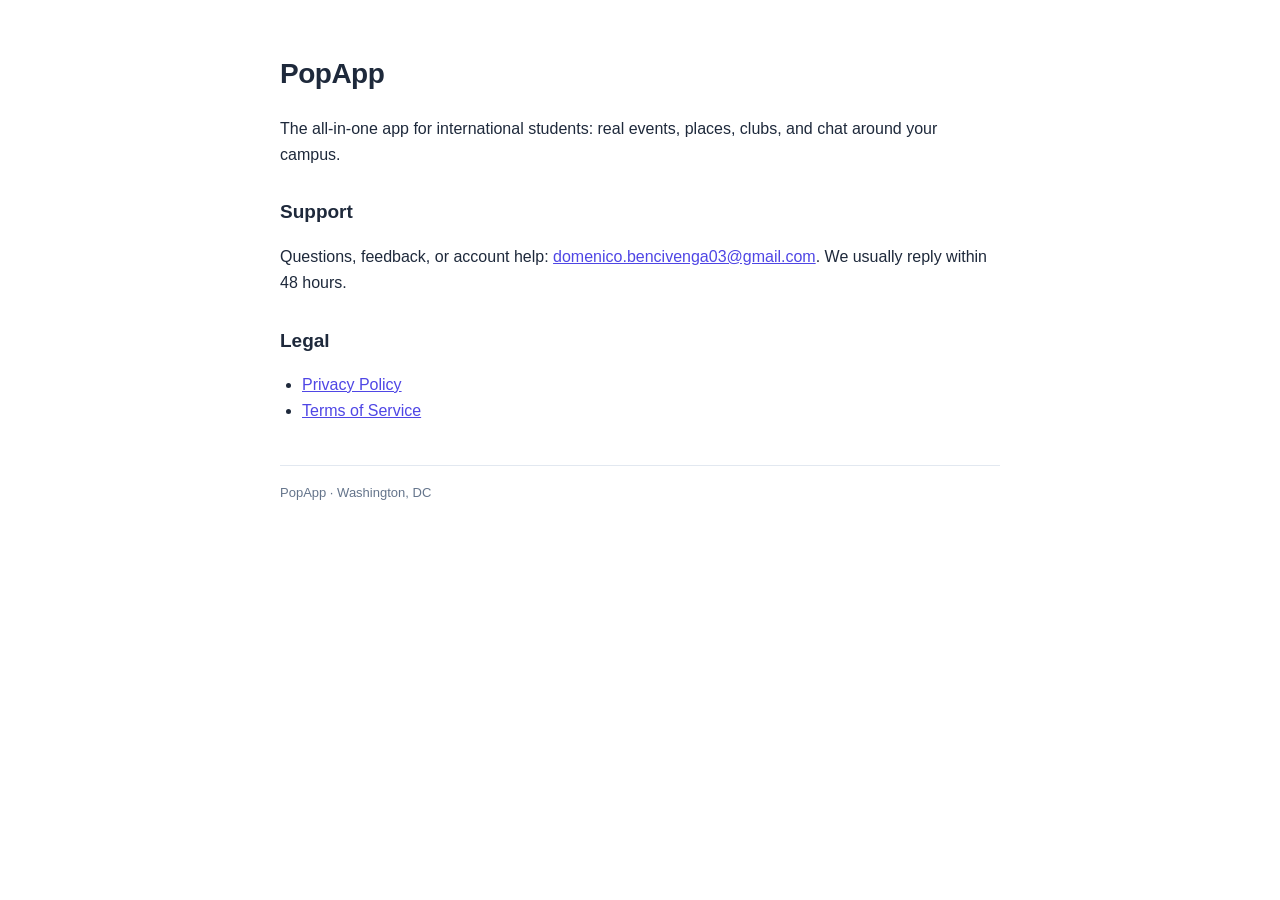
==== index.html @ a84e38ee "PopApp legal + support pages" ====
<!DOCTYPE html><html lang="en"><head><meta charset="utf-8"><meta name="viewport" content="width=device-width,initial-scale=1"><title>PopApp — Support & Legal</title><link rel="stylesheet" href="style.css"></head><body>
<h1>PopApp</h1>
<p>The all-in-one app for international students: real events, places, clubs, and chat around your campus.</p>
<h2>Support</h2>
<p>Questions, feedback, or account help: <a href="mailto:domenico.bencivenga03@gmail.com">domenico.bencivenga03@gmail.com</a>. We usually reply within 48 hours.</p>
<h2>Legal</h2>
<ul><li><a href="privacy.html">Privacy Policy</a></li><li><a href="terms.html">Terms of Service</a></li></ul>
<footer>PopApp · Washington, DC</footer>
</body></html>
---- style.css ----
body{font-family:-apple-system,Segoe UI,Roboto,sans-serif;max-width:720px;margin:0 auto;padding:32px 20px;color:#1e293b;line-height:1.65}
h1{font-size:28px;letter-spacing:-.5px}h2{font-size:19px;margin-top:28px}
.meta{color:#64748b;font-size:14px}a{color:#4f46e5}ul{padding-left:22px}
footer{margin-top:40px;padding-top:16px;border-top:1px solid #e2e8f0;color:#64748b;font-size:13px}
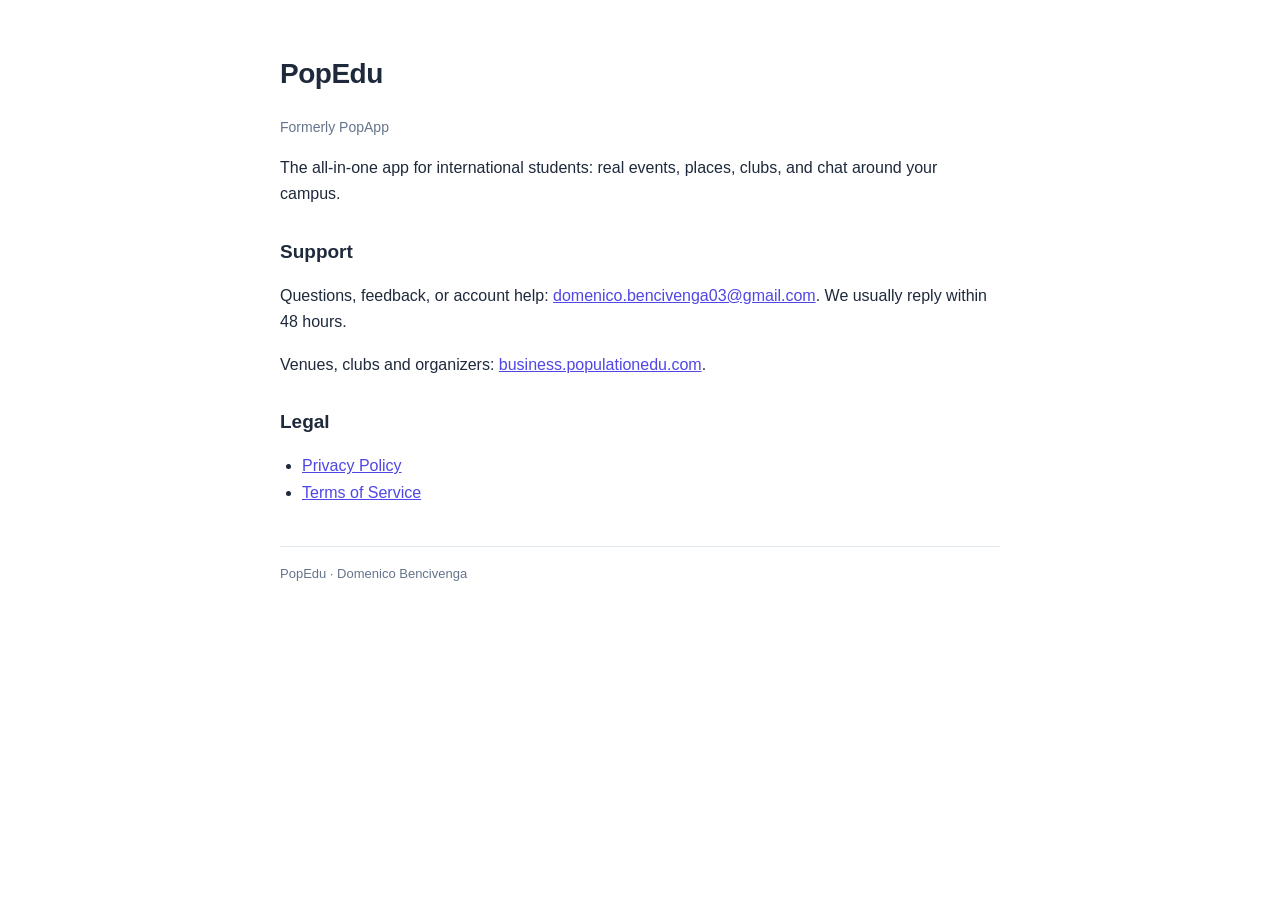
==== commit 97e456ba: "PopEdu legal pages: real HTML (the pages were tagless text), business platform, recoverable accounts" ====
--- a/index.html
+++ b/index.html
@@ -1,9 +1,20 @@
-<!DOCTYPE html><html lang="en"><head><meta charset="utf-8"><meta name="viewport" content="width=device-width,initial-scale=1"><title>PopApp — Support & Legal</title><link rel="stylesheet" href="style.css"></head><body>
-<h1>PopApp</h1>
+<!DOCTYPE html>
+<html lang="en">
+<head>
+<meta charset="utf-8">
+<meta name="viewport" content="width=device-width,initial-scale=1">
+<title>PopEdu — Support &amp; Legal</title>
+<link rel="stylesheet" href="style.css">
+</head>
+<body>
+<h1>PopEdu</h1>
+<p class="meta">Formerly PopApp</p>
 <p>The all-in-one app for international students: real events, places, clubs, and chat around your campus.</p>
 <h2>Support</h2>
 <p>Questions, feedback, or account help: <a href="mailto:domenico.bencivenga03@gmail.com">domenico.bencivenga03@gmail.com</a>. We usually reply within 48 hours.</p>
+<p>Venues, clubs and organizers: <a href="https://business.populationedu.com">business.populationedu.com</a>.</p>
 <h2>Legal</h2>
 <ul><li><a href="privacy.html">Privacy Policy</a></li><li><a href="terms.html">Terms of Service</a></li></ul>
-<footer>PopApp · Washington, DC</footer>
-</body></html>
+<footer>PopEdu · Domenico Bencivenga</footer>
+</body>
+</html>
